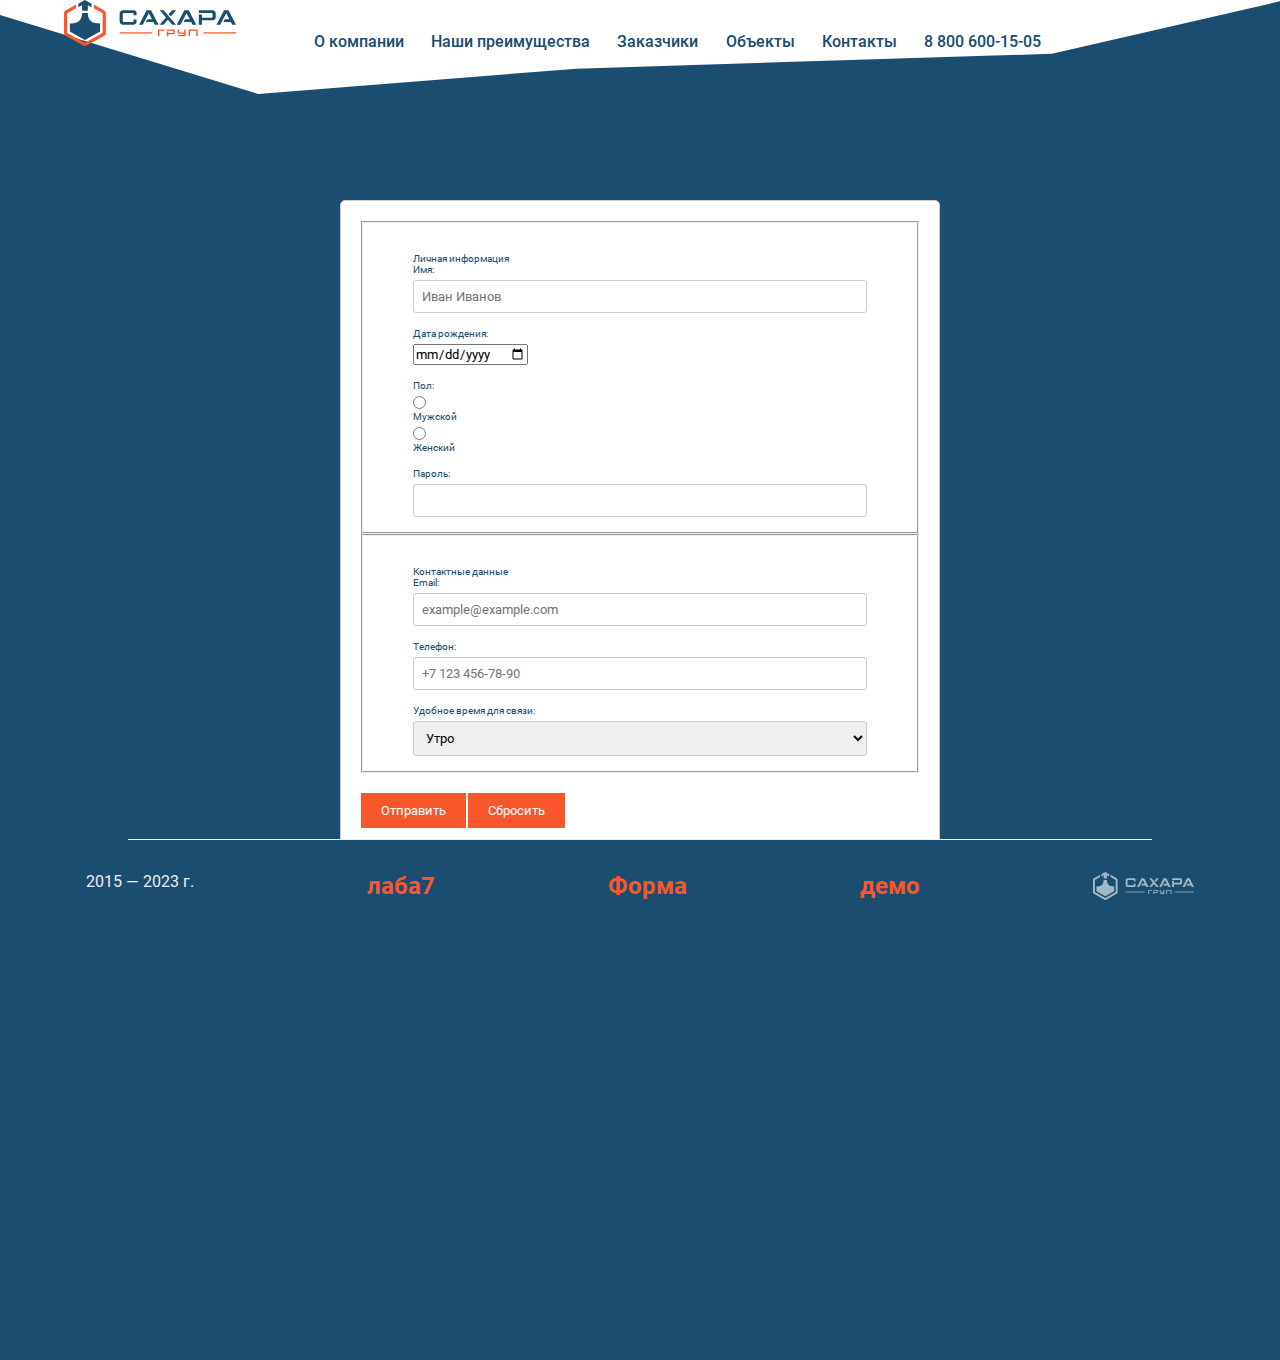
==== form.html @ e927f837 "last commit" ====
<!DOCTYPE html>
<html lang="en">

<head>
    <meta charset="UTF-8">
    <meta name="viewport" content="width=device-width, initial-scale=1.0">
    <link rel="stylesheet" href="./css/style.css">
    <link rel="stylesheet" href="./css/form.css">
    <title>Document</title>
</head>

<body>
    <section class="header">
        <div class="header_img">
            <a href="/" class="header_logo">
                <img src="./images/Logo.svg" alt="ups">
            </a>
            <button class="header_button">
                <img src="./images/Menu.svg" alt="'ups">
            </button>
        </div>
        <div class="header_links">
            <a href="/" class="header_link ">О компании</a>
            <a href="/" class="header_link ">Наши преимущества</a>
            <a href="/" class="header_link ">Заказчики</a>
            <a href="/" class="header_link ">Объекты</a>
            <a href="/" class="header_link ">Контакты</a>
            <a href="/" class="header_link ">8 800 600-15-05</a>
        </div>
    </section>
    <div class="form_margin">
        <form action="//httpbin.org/post" method="POST" class="registration-form">
            <fieldset>
                <div class="form_wrapper">
                    <legend>Личная информация</legend>
                    <div class="form-group">
                        <label for="name">Имя:</label>
                        <input type="text" id="name" name="name" required placeholder="Иван Иванов">
                    </div>
                    <div class="form-group">
                        <label for="dob">Дата рождения:</label>
                        <input type="date" id="dob" name="dob" required>
                    </div>
                    <div class="form-group">
                        <label>Пол:</label>
                        <input type="radio" id="male" name="gender" value="male">
                        <label for="male">Мужской</label>
                        <input type="radio" id="female" name="gender" value="female">
                        <label for="female">Женский</label>
                    </div>
                    <div class="form-group">
                        <label for="password">Пароль:</label>
                        <input type="password" id="password" name="password" required>
                    </div>
                </div>

            </fieldset>

            <fieldset>
                <div class="form_wrapper">
                    <legend>Контактные данные</legend>
                    <div class="form-group">
                        <label for="email">Email:</label>
                        <input type="email" id="email" name="email" required placeholder="example@example.com">
                    </div>
                    <div class="form-group">
                        <label for="phone">Телефон:</label>
                        <input type="tel" id="phone" name="phone" placeholder="+7 123 456-78-90">
                    </div>
                    <div class="form-group">
                        <label>Удобное время для связи:</label>
                        <select name="contact-time" id="contact-time">
                            <option value="morning">Утро</option>
                            <option value="day">День</option>
                            <option value="evening">Вечер</option>
                            <option value="night">Ночь</option>
                        </select>
                    </div>
                </div>

            </fieldset>

            <div class="form-actions">
                <button type="submit" class="submit-button">Отправить</button>
                <button type="reset" class="reset-button">Сбросить</button>
            </div>
        </form>
    </div>
    <footer>
        <div class="footer-line"></div>
        <div class="footer">
            <p class="footer_txt_1">2015 — 2023 г.</p>
            <a href="/grid.html" class="">лаба7</a>
            <a href="/form.html">Форма</a>
            <a href="/demo.html">демо</a>
            <img class="footer_pic" src="/images/Logo_footer.svg" alt="лого компании">
        </div>
    </footer>
</body>

</html>
---- css/style.css ----
@font-face {
    font-family: 'Roboto';
    src: url('/assets/fonts/Roboto/Roboto-Medium.eot');
    src: url('/assets/fonts/Roboto/Roboto-Medium.eot?#iefix') format('embedded-opentype'),
        url('/assets/fonts/Roboto/Roboto-Medium.woff2') format('woff2'),
        url('/assets/fonts/Roboto/Roboto-Medium.woff') format('woff'),
        url('/assets/fonts/Roboto/Roboto-Medium.ttf') format('truetype'),
        url('/assets/fonts/Roboto/Roboto-Medium.svg#Roboto-Medium') format('svg');
    font-weight: 500;
    font-style: normal;
    font-display: swap;
}

@font-face {
    font-family: 'Roboto';
    src: url('/assets/fonts/Roboto/Roboto-Regular.eot');
    src: url('/assets/fonts/Roboto/Roboto-Regular.eot?#iefix') format('embedded-opentype'),
        url('/assets/fonts/Roboto/Roboto-Regular.woff2') format('woff2'),
        url('/assets/fonts/Roboto/Roboto-Regular.woff') format('woff'),
        url('/assets/fonts/Roboto/Roboto-Regular.ttf') format('truetype'),
        url('/assets/fonts/Roboto/Roboto-Regular.svg#Roboto-Regular') format('svg');
    font-weight: normal;
    font-style: normal;
    font-display: swap;
}

@font-face {
    font-family: 'Roboto';
    src: url('/assets/fonts/Roboto/Roboto-LightItalic.eot');
    src: url('/assets/fonts/Roboto/Roboto-LightItalic.eot?#iefix') format('embedded-opentype'),
        url('/assets/fonts/Roboto/Roboto-LightItalic.woff2') format('woff2'),
        url('/assets/fonts/Roboto/Roboto-LightItalic.woff') format('woff'),
        url('/assets/fonts/Roboto/Roboto-LightItalic.ttf') format('truetype'),
        url('/assets/fonts/Roboto/Roboto-LightItalic.svg#Roboto-LightItalic') format('svg');
    font-weight: 300;
    font-style: italic;
    font-display: swap;
}

@font-face {
    font-family: 'Roboto';
    src: url('/assets/fonts/Roboto/Roboto-BoldItalic.eot');
    src: url('/assets/fonts/Roboto/Roboto-BoldItalic.eot?#iefix') format('embedded-opentype'),
        url('/assets/fonts/Roboto/Roboto-BoldItalic.woff2') format('woff2'),
        url('/assets/fonts/Roboto/Roboto-BoldItalic.woff') format('woff'),
        url('/assets/fonts/Roboto/Roboto-BoldItalic.ttf') format('truetype'),
        url('/assets/fonts/Roboto/Roboto-BoldItalic.svg#Roboto-BoldItalic') format('svg');
    font-weight: bold;
    font-style: italic;
    font-display: swap;
}

@font-face {
    font-family: 'Roboto';
    src: url('/assets/fonts/Roboto/Roboto-Bold.eot');
    src: url('/assets/fonts/Roboto/Roboto-Bold.eot?#iefix') format('embedded-opentype'),
        url('/assets/fonts/Roboto/Roboto-Bold.woff2') format('woff2'),
        url('/assets/fonts/Roboto/Roboto-Bold.woff') format('woff'),
        url('/assets/fonts/Roboto/Roboto-Bold.ttf') format('truetype'),
        url('/assets/fonts/Roboto/Roboto-Bold.svg#Roboto-Bold') format('svg');
    font-weight: bold;
    font-style: normal;
    font-display: swap;
}

@font-face {
    font-family: 'Roboto';
    src: url('/assets/fonts/Roboto/Roboto-Black.eot');
    src: url('/assets/fonts/Roboto/Roboto-Black.eot?#iefix') format('embedded-opentype'),
        url('/assets/fonts/Roboto/Roboto-Black.woff2') format('woff2'),
        url('/assets/fonts/Roboto/Roboto-Black.woff') format('woff'),
        url('/assets/fonts/Roboto/Roboto-Black.ttf') format('truetype'),
        url('/assets/fonts/Roboto/Roboto-Black.svg#Roboto-Black') format('svg');
    font-weight: 900;
    font-style: normal;
    font-display: swap;
}

@font-face {
    font-family: 'Roboto';
    src: url('/assets/fonts/Roboto/Roboto-Italic.eot');
    src: url('/assets/fonts/Roboto/Roboto-Italic.eot?#iefix') format('embedded-opentype'),
        url('/assets/fonts/Roboto/Roboto-Italic.woff2') format('woff2'),
        url('/assets/fonts/Roboto/Roboto-Italic.woff') format('woff'),
        url('/assets/fonts/Roboto/Roboto-Italic.ttf') format('truetype'),
        url('/assets/fonts/Roboto/Roboto-Italic.svg#Roboto-Italic') format('svg');
    font-weight: normal;
    font-style: italic;
    font-display: swap;
}

@font-face {
    font-family: 'Roboto';
    src: url('/assets/fonts/Roboto/Roboto-Light.eot');
    src: url('/assets/fonts/Roboto/Roboto-Light.eot?#iefix') format('embedded-opentype'),
        url('/assets/fonts/Roboto/Roboto-Light.woff2') format('woff2'),
        url('/assets/fonts/Roboto/Roboto-Light.woff') format('woff'),
        url('/assets/fonts/Roboto/Roboto-Light.ttf') format('truetype'),
        url('/assets/fonts/Roboto/Roboto-Light.svg#Roboto-Light') format('svg');
    font-weight: 300;
    font-style: normal;
    font-display: swap;
}

@font-face {
    font-family: 'Roboto';
    src: url('/assets/fonts/Roboto/Roboto-MediumItalic.eot');
    src: url('/assets/fonts/Roboto/Roboto-MediumItalic.eot?#iefix') format('embedded-opentype'),
        url('/assets/fonts/Roboto/Roboto-MediumItalic.woff2') format('woff2'),
        url('/assets/fonts/Roboto/Roboto-MediumItalic.woff') format('woff'),
        url('/assets/fonts/Roboto/Roboto-MediumItalic.ttf') format('truetype'),
        url('/assets/fonts/Roboto/Roboto-MediumItalic.svg#Roboto-MediumItalic') format('svg');
    font-weight: 500;
    font-style: italic;
    font-display: swap;
}

@font-face {
    font-family: 'Roboto';
    src: url('/assets/fonts/Roboto/Roboto-BlackItalic.eot');
    src: url('/assets/fonts/Roboto/Roboto-BlackItalic.eot?#iefix') format('embedded-opentype'),
        url('/assets/fonts/Roboto/Roboto-BlackItalic.woff2') format('woff2'),
        url('/assets/fonts/Roboto/Roboto-BlackItalic.woff') format('woff'),
        url('/assets/fonts/Roboto/Roboto-BlackItalic.ttf') format('truetype'),
        url('/assets/fonts/Roboto/Roboto-BlackItalic.svg#Roboto-BlackItalic') format('svg');
    font-weight: 900;
    font-style: italic;
    font-display: swap;
}

@font-face {
    font-family: 'Roboto';
    src: url('/assets/fonts/Roboto/Roboto-ThinItalic.eot');
    src: url('/assets/fonts/Roboto/Roboto-ThinItalic.eot?#iefix') format('embedded-opentype'),
        url('/assets/fonts/Roboto/Roboto-ThinItalic.woff2') format('woff2'),
        url('/assets/fonts/Roboto/Roboto-ThinItalic.woff') format('woff'),
        url('/assets/fonts/Roboto/Roboto-ThinItalic.ttf') format('truetype'),
        url('/assets/fonts/Roboto/Roboto-ThinItalic.svg#Roboto-ThinItalic') format('svg');
    font-weight: 100;
    font-style: italic;
    font-display: swap;
}

@font-face {
    font-family: 'Roboto';
    src: url('/assets/fonts/Roboto/Roboto-Thin.eot');
    src: url('/assets/fonts/Roboto/Roboto-Thin.eot?#iefix') format('embedded-opentype'),
        url('/assets/fonts/Roboto/Roboto-Thin.woff2') format('woff2'),
        url('/assets/fonts/Roboto/Roboto-Thin.woff') format('woff'),
        url('/assets/fonts/Roboto/Roboto-Thin.ttf') format('truetype'),
        url('/assets/fonts/Roboto/Roboto-Thin.svg#Roboto-Thin') format('svg');
    font-weight: 100;
    font-style: normal;
    font-display: swap;
}



:root {
    font-size: 62.5%;
    --main-color: #1A4D70;
    --orange-color: #F9572B;
    --ser-color: #EFEFEF;
    --white-color: #FFFFFF;
    color: var(--main-color);
}

* {
    box-sizing: border-box;
    margin: 0;
    padding: 0;
    font-family: 'Roboto', sans-serif;
}


   



.wrapper {
    max-width: 342px;
    margin: 0 auto;
}
.section_2_wrapper {
    max-width: 342px;
    margin: 0 auto;
}
.statistic_wrapper {
    max-width: 342px;
    margin: 0 auto;
}
.customers_wrapper{
    max-width: 342px;
    margin: 0 auto;
}
.line{
    background-color: #F9572B;
    width: 100px;
    height: 3px;
    margin: auto;
    margin-bottom: 3.2rem;
    margin-top: 3.2rem;
}
line:hover {
    transition: all 1s ease-out;
    background-color: var(--ser-color);
}
.header__logo {
    padding-left: 30px;
    padding-top: 30px;
    display: flex;
    justify-content: space-between;
    width: 100%;
    height: 100%;
}


h1 {
    font-size: 3.2rem;
    text-align: center;
    color: white;
}

h2 {
    font-weight: 700;
    font-size: 3.6rem;
    text-align: center;
    color: var(--main-color);
}
h3 {
    font-size: 2.4rem;
    font-weight: 700;
    color: var(--main-color)

}
a {
    font-size: 2.4rem;
    font-weight: 700;
    color: var(--orange-color)
}
.sr-only {
    position: absolute;
    width: 1px;
    height: 1px;
    padding: 0;
    margin: -1px;
    overflow: hidden;
    clip: rect(0, 0, 0, 0);
    white-space: nowrap;
    border-width: 0;
  }


p {
    font-weight: 400;
    font-size: 1.6rem;
    color:#1A4D70;
}



a {
    text-decoration: none
}
a:hover {
    color: #777;
}
::selection {
    background:var(--main-color); /
    }
button:hover {
    color: var(--orange-color);
    background-color: var(--white-color);
    transition: all 0.1s ease-out;
}
button:active {
    color: var(--orange-color);
    background-color: var(--white-color);
}
a:active {
    color:var(--orange-color);
    font-size: 200%;
}
.button_1:hover {
    background-color: var(--white-color);
    color: var(--orange-color);
}
button:focus {
    color: var(--orange-color);
    background-color: var(--white-color);
}

.black-text {
    font-weight: 900;
}

.blue-text { 
    color: #1A4D70;
}

.advantage h3 {
    font-size: 2.4rem;
    font-weight: 700;
}

.advantage p {
    font-size: 1.6rem;
    font-weight: 400;
}

.text-white {
    color: white;
}

.towns-text {
    font-size: 1.6rem;
    font-weight: 500;
}



.header {
    height: 100px;
    position: absolute;
    margin: 0 auto;
    width: 100%;
    background: url(/images/Graphic.svg) no-repeat center;
    background-size: cover;
}
.header_logo{
    margin-left: 5%;
    width: 3.2rem;
    height: 3.2rem;
    cursor: pointer;
}
.header_button {
    width: 5.7rem;
    height: 2.6rem;
    border: none;
    background-color: var(--white-color);
}
.header_img {
    display: flex;
    justify-content: space-between;
}
.section_1_text {
    padding-top: 170px;
}
.section_title {
    margin-top: 3rem;
}
.background {
    display: flex;
    justify-content: center;
    flex-direction: column;
    flex-wrap: wrap;
    background-image: url(../images/background.png);
    background-repeat: no-repeat;
    background-size: cover;
    background-position: center top -10rem;
}

.background_Bump1 {
    margin-top: 20%;
    margin-bottom: 10%;
}

.background__down {
    position: relative;
    width: 100%;
    height: 7rem;
    margin-top: 3rem;
}
.button {
    border: none;
    color: var(--white-color);
    display: block;
    margin-left: 5rem;
    padding: 12px 40px;
    border-radius: 4px;
    background: var(--orange-color);
    box-shadow: 0px 4px 4px 0px rgba(0, 0, 0, 0.25);
    margin-bottom: 52px;
    height: 4rem;
}
.button_1 {
    border: none;
    color: var(--white-color);
    display: block;
    padding: 12px 40px;
    margin: 0 auto;
    border-radius: 4px;
    background: var(--orange-color);
    box-shadow: 0px 4px 4px 0px rgba(0, 0, 0, 0.25);
    margin-top: 5rem;
    width: 21.8rem;
    height: 43px;
    font-size: 1.6rem;



}
.location_left {
    display: flex;
    flex-direction: column;
    gap:0.01rem;
    top:10rem;

}
.email_img {
    margin-top:2rem;
}
.location_img {
    margin-top:2rem;
}
.section_2 {
    position: relative;
    padding-bottom: 5rem;
}
.statistik_list {
    list-style-type:none;
    padding-bottom: 3rem;
    display: flex; 
    justify-content: center; 
    align-items: center; 
    flex-direction: column; 
    margin-left: 3rem;
    

}
.icon1 {
    display: flex;
    flex-direction: column;
    max-width: 20rem;
    margin-top: 3rem;
    text-align: center;
}   
.pic {
   width: 100%;
   margin: 0px;
}
.equipment{
    padding-top: 5rem;
}
.equipment_list{
    width: 390px;
    height: 51px;
    background-color:#EFEFEF;
    margin-bottom: 32px;
    overflow: hidden;
    width: 100%;
    list-style-type: none;
    
}
.equipment_button{
    width: 138px;
    height: 51px;
    margin-right: 0;
    padding-right: 0;
    border: none;
    background: none;
    vertical-align: middle;
    color: var(--white-colorr);
    font-size: 16px;
    font-weight: 900;
}
.equipment_name {
    margin-bottom: 3rem;
}
.equipment_button:hover {
    background-color: var(--orange-color);
    color: var(--white-color);
}

.equipment_button_none{
    display: none;
    font-size: 1.6rem;
    width: 138px;
    padding: 0;
    font-weight: 900;
    height: 100%;
}
.ser_lines {
    display: flex;
    flex-direction: row;
    justify-content: center;
    align-items: center;
}
.ser_line {
    width: 3.2rem;
    margin: 4rem 2.4rem;
    border: none;
    padding: 0.4rem;
    background-color: var(--ser-color);
    border-radius: 1rem;
}
.ser_line:hover {
    background-color: var(--orange-color);
    transition: all 1s ease-out;
}
.blue{
    background-color:var(--main-color);
    height: 61.5rem;
}
.gray {
    background: url(/images/Graphic_ser.svg) no-repeat center;
    background-size: cover;
    height: 28rem;
    margin-top: 6rem;
}

.sity_list {
    display: flex;
    flex-direction: column;
    flex-wrap: wrap;
    max-height: 7rem;
    grid-column-gap: 0.8rem;
    padding-left: 5rem;
}
.sity-text {
    color:#1A4D70;
    font-size: 16px;
    font-weight: 500;
}





.numbers__list {
    background-color: #EFEFEF;
}


.text_comp {
    margin: 0 25px 10px 25px;
    color: var(--main-color)
}
.communication_orang {
    background-color: #F9572B;
    height: 31.7rem;
}
.communication_ser {
    background-color: #777777;
    height: 11.2rem;
    padding: 2rem 2rem;
}
.customers {
    display: flex;
    flex-direction: column;
    gap: 7.5rem;
    
}
.customers_item {
    margin-top: 5rem;;
}
.customers_list {
    list-style-type: none;
    padding-bottom: 5rem;
}
.consultation {
    background: url(/images/bg3.jpg) no-repeat center;
    background-size: cover;
    width: 100%;
    height: 86rem;
}
.objects {
    height: 42rem;
}
.objects_txt {
    padding-top: 3rem;
}
.statistic {
    background-color: #EFEFEF;
    padding-top: 5rem;
}
.statistik_text {
    font-size: 1.6rem;
    font-weight: 900;
    color: var(--main-color);
    text-align: center;

   
}
.statistik_num {
    font-size: 10.0rem;
    color:var(--orange-color);
    text-align:center;
    width: 9rem;
    height: 10rem;
    margin-top: 0;
    margin-bottom: 1rem;
    background-image: url(../images/Star11.svg);
}
.advantage {
    position: relative;
    border-radius: 0.5rem;
    height: 38.4rem;
    background-color:var(--white-color);
    margin-top: 2rem;
    width: 34.2rem;
}
.advantage_list {
    list-style-type: none;
}
.advantages{
    background: url(/images/bg2.jpg) no-repeat center;
    background-size: cover;
    height: 58.3rem;
    width: 100%;
    
}
.advantages_txt {
    padding-top: 4rem;
}
.consultation_wrapper{
    max-width: 342px;
    margin: 0 auto;
}

.consultation_label{
    display: flex;
    flex-direction: column;
    margin-top: 2rem;
}

.consultation_title{
    margin-bottom: 1rem;
    padding-top: 3rem;
}
.consultation_txt {
    margin-bottom: 1rem;
    font-size: 1.4rem;
    color: var(--white-color);
}
.consultation_input {
    border: none;
    border-radius: 0.4rem;
    padding: 1.2rem 4rem;
    width: 34.2rem;
    height: 4.3rem;
}

.consultation_down {
    padding-top: 3rem;
}
.equipment_but {
    display: inline;
    background-color:#F9572B;
    height: 5.1rem;
}
.equipment_but_m {
    background-color: #F9572B;
    width: 13.8rem;
    height: 5.1rem;
    border:none;
}
.equipment_text {
    color:white;
    font-size: 1.6rem;
    font-weight: 900;

}
.afterstatistic{
    size: 100%;
}
.email {
    display: flex;
    flex-direction: row;
    gap: 2.3rem;
}
.email_reight{
    display: flex;
    flex-direction: column;
    gap:0.01rem;
}
.email_text{
    font-size: 1.6rem;
    font-weight: 900;
}
.email_link {
    font-size: 1.6rem;
    font-weight: 500;
    color:var(--main-color);
}
.location {
    display: flex;
    flex-direction: row;
    gap: 2.3rem;
}
.location_reight{
    display: flex;
    flex-direction: column;
    gap:0.1rem;
}
.orang_text {
    color:white;
    font-size: 16px;
    font-weight: 900;
}
.orang_link {
    color: white;
    font-size: 16px;
    font-weight: 500;
}
.button_go {
    background-color: #F9572B;
    width: 13.8rem;
    height: 5.1rem;
    border:none;
}
.text_go {
    font-size: 16px;
    font-weight: 500;
    color:white;
}

.consultation_graphic {
    background: url(/images/Graphic_con.svg) no-repeat center;
    background-size: cover;
    padding-bottom: 20rem;
}
.contacts_background {
    background-color: var(--main-color);
    background: url(/images/bg4.jpg) no-repeat center;
    background-size: cover;
    height: 464px;
}
.contacts_title {
    color: var(--white-color);
    text-align: center;
    font-family: Roboto;
    font-size: 36px;
    font-weight: 700;
    margin-bottom: 32px;
    padding-top: 40px;
}
.orange{
    width: 342px;
    height: 317px;
    background-color: #F9572B;
}

.orange-wrapper{
    max-width: 278px;
    margin: 0 auto;
}
.contacts_wrapper {
    max-width: 342px;
    margin: 0 auto;
}
.contacts_txt {
    color: var(--white-color);
    font-size: 16px;
    font-weight: 900;
    margin-bottom: 4px;
}
.contacts_img{
    margin-top: 32px;
    margin-bottom: 12px;
}
.contacts_iteam_txt{
    font-size: 16px;
    font-weight: 500;
    color: var(--white-color);
    max-width: 225px;
}
.contacts_link{
    display: block;
    text-decoration: none;
    font-family: Roboto;
    font-size: 16px;
    font-weight: 500;
    color: var(--white-color);
}
.contacts_list{
    list-style-type: none;
}
.blue_end {
    background-color: var(--main-color);

}
.gray_end{
    width: 342px;
    height: 112px;
    background-color: #777;

}
.footer_txt_ser{
    padding-top: 3rem;
    list-style-type: none;
    max-width: 278px;
    margin: 0 auto;
    font-weight: 400;
    font-size: 14px;
    
}
.connection_txt{
    display: block;
    font-size: 1.6rem;
    font-weight: 500;
    margin-top: 7rem;
    color: var(--white-color);
}
.contacts_label{
    display: flex;
    flex-direction: column;
    margin-top: 2rem;
}
.form_end{
    margin-top: 5rem;
}
.footer_txt {
    color:var(--ser-color);
    margin-top: 3rem;
    font-size: 1.4rem;
}
.footer_txt_1 {
    color:var(--ser-color)

}
.button_footer {
    border: none;
    color: var(--white-color);
    display: block;
    padding: 12px 40px;
    margin: 0 auto;
    border-radius: 4px;
    background: var(--orange-color);
    box-shadow: 0px 4px 4px 0px rgba(0, 0, 0, 0.25);
    margin-top: 5rem;
    width: 20rem;
}


.blue_end {
    background-color: var(--main-color);
    height: 150rem;
    margin-top: 0px;
    top:-10rem;

}
.text_end {
    padding-top: 4rem;
    margin: 0;
}
.footer-line {
    background-color: var(--ser-color);
    width: 80%;
    height: 0.1rem;
    margin: auto;
    margin-bottom: 3.2rem;
    margin-top: 95rem;
}
.footer {
    display: flex;
    flex-flow: row wrap;
    justify-content: space-around;
}
.advantage_wrapper {
    max-width: 27.8rem;
    margin: 0 auto;
    padding-top: 2rem;
}
.form_end_wrapper {
    max-width: 342px;
    margin: 0 auto;
}

@media (max-width: 1023px) {
    .header_link {
        display: none;
    }
    .header_links {
        display: none;
    }
    .objects_img2 {
        display: none;
    }
    .contacts_input{
        border: none;
        border-radius: 0.4rem;
        padding: 1.2rem 4rem;
        width: 34.2rem;
        height: 4.3rem;
    }
    .form_tekstarea{
        display: flex;
        width: 342px;
        height: 180px;
        padding: 12px 40px;
        justify-content: center;
        align-items: center;
        gap: 10px;
        border: none;
    
    }
    .background_Bump2 {
        display: none;
    }
    
}
@media (min-width: 1024px) {
    .wrapper{
        max-width: 1182px;
        margin: 0 auto;

    }

    .header_links {
        display: flex;
        flex-flow: row nowrap;
        justify-content: space-around;
        max-width: 59%;
        margin-left: 30rem;
    }
    .header_link {
        color:var(--main-color);
        font-weight: 500;
        font-size: 1.6rem;
    }
    .statistik_num {
        font-size: 8rem;
    }
    .header_link:hover {
        color: var(--orange-color);
        transition: all 1s ease-out;
    }
    .section_2_wrapper {
        max-width: 70rem;
    }
    .section_1_main {
        display: flex;
        flex-flow: row nowrap;
    }
    .background {
        background-position: center top -40rem;
        
    }
    .background__down {
        margin-top: 15rem;
    }
    .background_Bump1 {
        display: none;
    }
    .section_title {
        text-align: left;
    }
    .section_1_text {
        max-width: 51.5rem;
        display: flex;
        flex-direction: column;
        gap: 3rem;
        margin-left: 5rem;
    }
    .background_Bump2 {
        margin-top: 15rem;
    }
    .button {
        position: relative;
        margin-top: -15rem;
        margin-left: 5rem;
    }
    .statistic_wrapper {
        max-width: 700px;
        margin: 0 auto;
    }
    .icon1 {
        margin:5rem;
    }
    .section_2 {
        display: flex;
        flex-direction: row;
        justify-content: space-around;
    }
    .email_link {
        max-width: 30.8rem;
    }
    .header_button{
        display: none;
    }
    .equipment_button_none{
        width: 138px;
        height: 51px;
        margin-right: 0;
        padding-right: 0;
        border: none;
        background: none;
        vertical-align: middle;
        color: var(--white-colorr);
        font-size: 16px;
        font-weight: 900;
    }
    .equipment_button_none:hover {
        background-color: var(--orange-color);
        color: var(--white-color);
        transition: all 1s ease-out;
    }
    .equipment_list {
        max-width: 120rem;
        margin: 0 auto;
        text-align: center;

    }
    .advantage_list {
        display: flex;
        flex-direction: row;
        gap:2rem;
        margin-left: 5%;
    }
    .advantage {
        border-radius: 0.5rem;
        height: 38.4rem;
        background-color:var(--white-color);
        margin-top: 2rem;
        width: 34.2rem;
    }
    .blue {
        display: none;
    }
    .gray {
        margin-top: -8rem;

    }
    .customers {
        display: flex;
        flex-direction: column;
        margin-top: 3rem;
        
    }
    .customers_list {
        list-style-type: none;
        padding-bottom: 5rem;
        display: flex;
        flex-flow: row wrap;
        justify-content: space-around;
        gap: 5rem;
    }
    .customers_wrapper {
        max-width: 100%;
        margin: 0 auto;
    }
    .consultation_graphic {
        background: url(/images/Graphic_con.svg) no-repeat center;
        background-size: cover;
        margin-top: 5rem;
    }
    .objects_img1 {
        display: none;
    }
    .objects_img2 {
        width: 1182px;
        height: 610px;
        
    }
    .sity-text {
        display: none;
    }
    .objects {
        height: 85rem;
    }
    .contacts_wrapper {
        max-width: 100%;
        margin: 0 auto;
        text-align: center
    }
    .contacts_white {
        width: 80%;
        height: 70%;
        background-color: var(--white-color);
        display: flex;
        flex-flow:nowrap;
        justify-content: space-around;
        margin-left: 10%;
    }
    .blue_end {
        background-color: var(--main-color);
    }
    .form_end_wrapper {
        max-width: 583px;
        margin: 0 auto;
        margin-top: -5rem;

    }
    .connection_txt{
        display: block;
        font-size: 1.6rem;
        font-weight: 500;
        margin-top: 7rem;
        color: var(--main-color);
    }
    .contacts_txt {
        margin-bottom: 1rem;
        font-size: 1.4rem;
        font-weight: 400;
        color: var(--main-color);
    }
    .contacts_input{
        border-width: 0.1rem;
        border-radius: 0.4rem;
        padding: 1.2rem 4rem;
        width: 28rem;
        height: 4.3rem;
        
    }
    .contacts_label{
        display: flex;
        flex-direction: column;
        margin-top: 2rem;
        width: 28rem;
    }
    .form_end {
        display: flex;
        flex-flow: wrap;
        justify-content: space-around;
        margin-top: 3rem;
    }
    .contacts_left {
        margin:5rem;
        display: flex;
        flex-direction: column;
        gap: 2rem;
    }
    .orange{
        width: 375px;
        height: 381px;
        background-color: #F9572B;
    }
    .gray_end{
        width: 375px;
        height: 142px;
        background-color: #777;
    
    }
    .blue_end {
        background-color: var(--main-color);
        height: 100rem;
        margin-top: 0px;
        top:-10rem;
    
    }
    .footer-line {
        margin-top: 45rem;
    }
    .button_footer {
        border: none;
        color: var(--white-color);
        display: block;
        padding: 12px 40px;
        margin: 0 auto;
        border-radius: 4px;
        background: var(--orange-color);
        box-shadow: 0px 4px 4px 0px rgba(0, 0, 0, 0.25);
        margin-top: 5rem;
        width: 21.8rem;
        height: 43px;
        font-size: 1.6rem;
        margin-bottom: 2rem;
    }
    .form_tekstarea{
        display: inline;
        width: 90%;
        height: 150px;
        padding: 5rem;
        margin-top: 1rem;
    }
    .koment1 {
        color: var(--main-color);
        margin-top: 3rem;
        font-weight: 400;
        font-size: 1.4rem;
    }  
    .form_down {
        margin-top: 3rem;
    }
    .footer_txt {
        color: var(--main-color);
    }
    .contacts_iteam {
        margin-top: 3rem;
    }
    .contacts_list {
    display: flex;
    flex-direction: column;
    }
    .contacts_iteam {
    text-align: left;
    }
    .equipment_down {
        display: flex;
        flex-flow: wrap;
        justify-content: space-around;
        margin-top: 6rem;
    }
    .equipment_txt {
        max-width: 50.8rem;
    }
    .equipment_txts {
        display: flex;
        flex-direction: column;
        margin-left: 3rem;
    }
    .equipment_imgs {
        display: flex;
        flex-direction: column;
    }
    .statistik_list {
        display: flex;
        flex-direction: row;
        flex-wrap:nowrap;
        justify-content: space-around;
        margin-top: 5rem;
        margin-left: 1rem;
    }
    .statistic {
        display: flex;
        flex-direction: row;
    }
    .pic {
        width: 60%;
        height: 50%;
        
    }  
}
---- css/form.css ----
.registration-form {
    max-width: 600px;
    margin: 0 auto;
    padding: 20px;
    border: 1px solid #ccc;
    border-radius: 5px;
    margin-top: 10rem;
    margin-bottom: 10rem;
    background-color: white;
}
body {
    background-color: #1A4D70;
}
.header {
    position: static;
}
.form-group {
    margin-bottom: 15px;
    position: relative;
}
.form-group:hover::before {
    content: "Заполните это поле";
    position: absolute;
    top: -20px; 
    left: 0;
    background-color: #fff;
    padding: 5px;
    border: 1px solid #ccc;
    border-radius: 3px;
    font-size: 12px;
    color: red;
}
.form_wrapper {
    margin-left: 5rem;
    margin-top: 3rem;
}
label {
    display: block;
    margin-bottom: 5px;
}

input[type="text"],
input[type="password"],
input[type="email"],
input[type="tel"],
select {
    width: 90%;
    padding: 8px;
    border: 1px solid #ccc;
    border-radius: 3px;
}

input[type="radio"] {
    margin-right: 5px;
}

.form-actions {
    margin-top: 20px;
}

.submit-button,
.reset-button {
    padding: 10px 20px;
    border: none;
    background-color:#F9572B;
    color:white;
}
footer {
    position: sticky;
    bottom:0;
    background-color: #1A4D70;
}
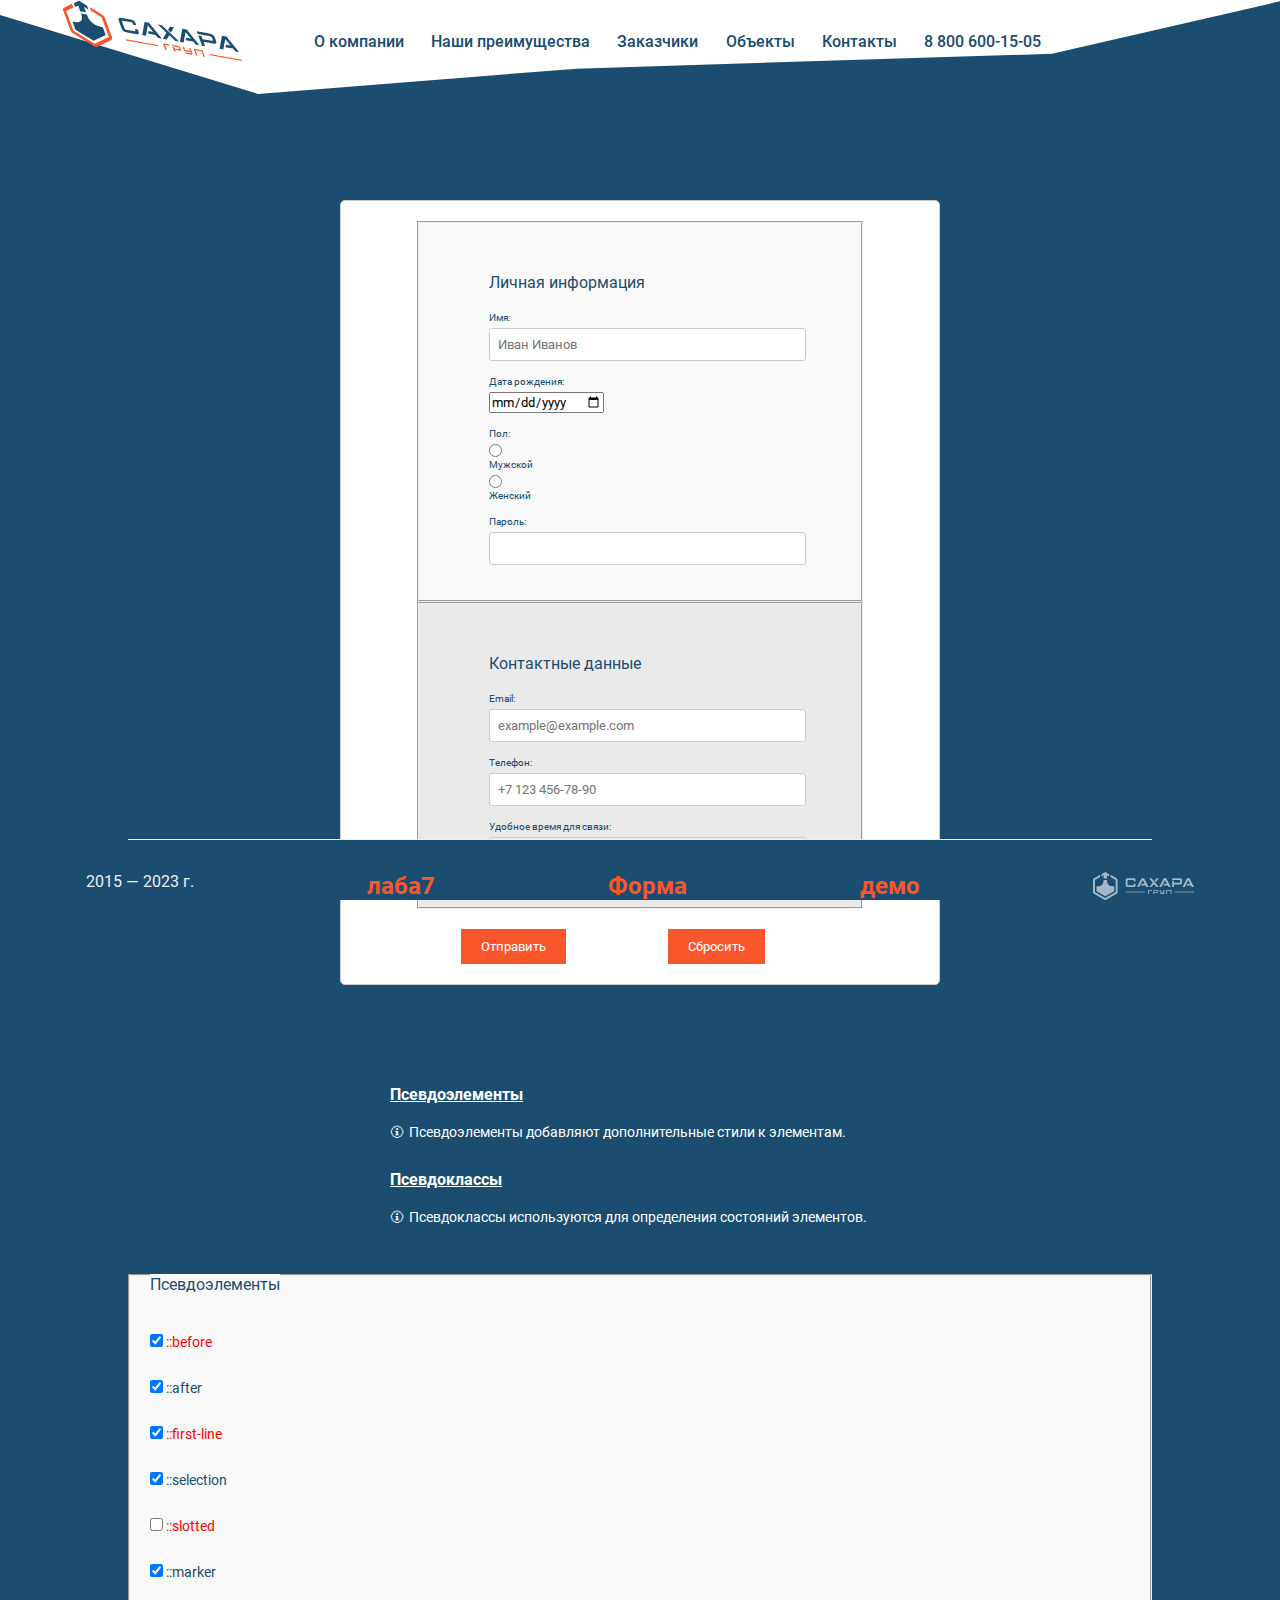
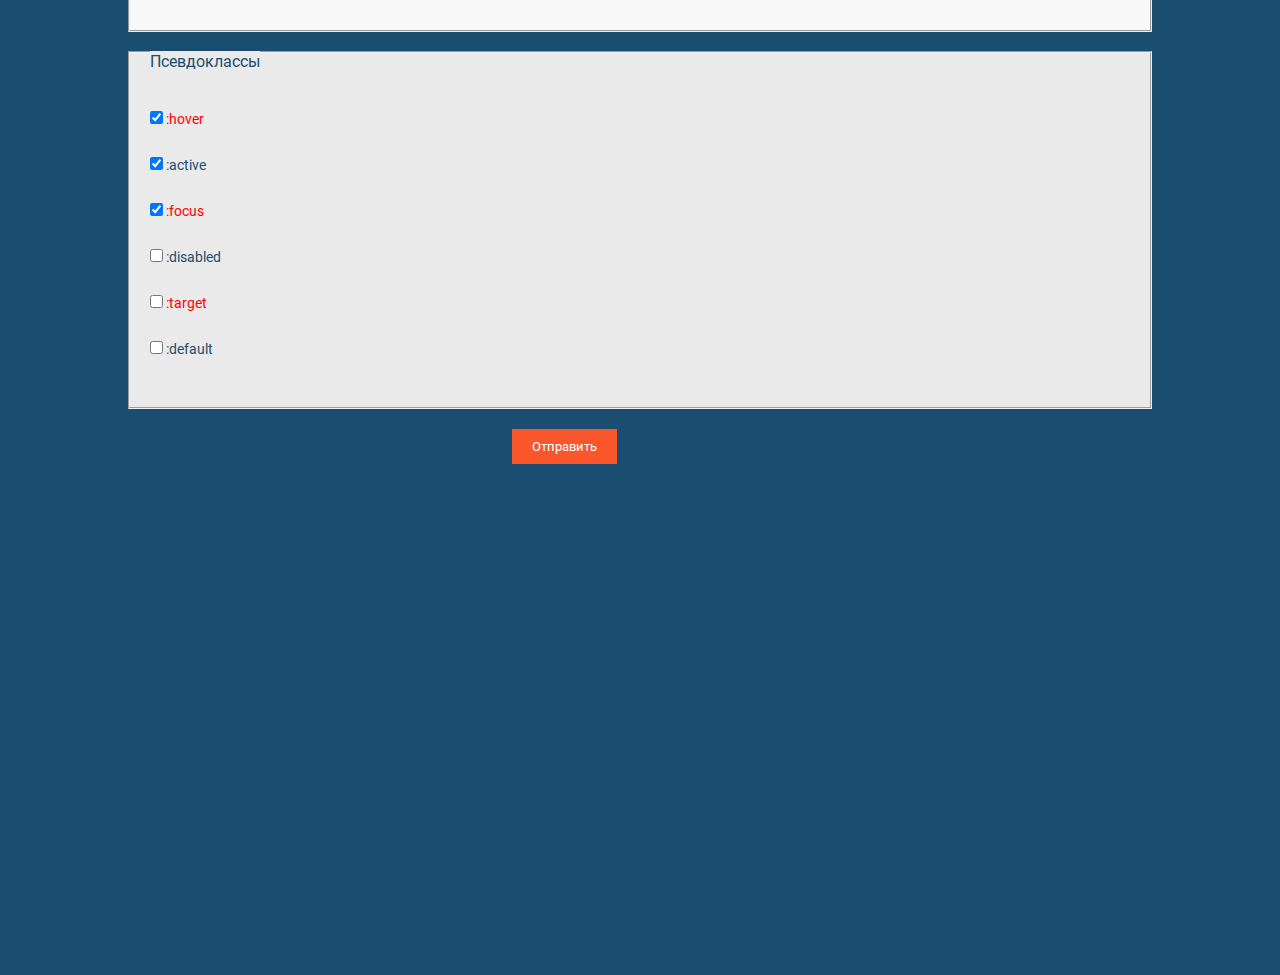
==== commit 7aa08e1c: "forma_animation" ====
--- a/form.html
+++ b/form.html
@@ -86,6 +86,43 @@
             </div>
         </form>
     </div>
+    <form>
+        <dl class="definitions">
+            <dt>Псевдоэлементы</dt>
+            <dd>Псевдоэлементы добавляют дополнительные стили к элементам.</dd>
+            <dt>Псевдоклассы</dt>
+            <dd>Псевдоклассы используются для определения состояний элементов.</dd>
+        </dl>
+
+        <fieldset class="psevdoel">
+            <legend class="vb">Псевдоэлементы</legend>
+            <ul>
+                <li> <label><input type="checkbox" name="pseudo-elements" value="before" checked> ::before</label></li>
+                <li checked> <label><input type="checkbox" name="pseudo-elements" value="before" checked> ::after</label></li>
+                <li> <label><input type="checkbox" name="pseudo-elements" value="before" checked> ::first-line</label></li>
+                <li checked><label><input type="checkbox" name="pseudo-elements" value="before" checked> ::selection</label></li>
+                <li> <label><input type="checkbox" name="pseudo-elements" value="before" > ::slotted</label></li>
+                <li checked> <label><input type="checkbox" name="pseudo-elements" value="before" checked> ::marker</label> </li>
+                
+
+            </ul>
+        </fieldset>
+
+        <fieldset class="psevdocl">
+            <legend class="vb">Псевдоклассы</legend>
+            <ul>
+                <li checked><label><input type="checkbox" name="pseudo-elements" value="before" checked> :hover</li>
+                <li checked><label><input type="checkbox" name="pseudo-elements" value="before" checked> :active</li>
+                <li checked><label><input type="checkbox" name="pseudo-elements" value="before" checked> :focus</li>
+                <li><label><input type="checkbox" name="pseudo-elements" value="before" > :disabled</li>
+                <li><label><input type="checkbox" name="pseudo-elements" value="before" > :target</li>
+                <li><label><input type="checkbox" name="pseudo-elements" value="before" > :default</li>
+
+            </ul>
+        </fieldset>
+
+        <button class="submit-button1" type="submit">Отправить</button>
+    </form>
     <footer>
         <div class="footer-line"></div>
         <div class="footer">
--- a/css/style.css
+++ b/css/style.css
@@ -359,6 +359,16 @@
     background-size: cover;
     background-position: center top -10rem;
 }
+.skip-link {
+    display: block;
+    position: absolute;
+    top: 0;
+    left: 50%;
+    padding: 10px 15px;
+    color: #18191c;
+    background: #10F3AF;
+    transform: translateY(-100%);
+  }
 
 .background_Bump1 {
     margin-top: 20%;
--- a/css/form.css
+++ b/css/form.css
@@ -64,9 +64,86 @@
     border: none;
     background-color:#F9572B;
     color:white;
+    margin-left: 10rem;
 }
 footer {
     position: sticky;
     bottom:0;
     background-color: #1A4D70;
-}+}
+.definitions {
+    font-family: Arial, sans-serif;
+    color:white;
+    margin: 0 auto;
+    max-width: 50rem;
+}
+li {
+    list-style-type: none;
+}
+
+input[type="checkbox"]:checked {
+    background-color: #ff0000; /* Красный фон для выбранных чекбоксов */
+}
+dt, legend {
+    font-size: 1.6rem;
+    margin-bottom: 2rem;
+}
+dd, li {
+    font-size: 1.4rem;
+    margin-bottom: 3rem
+}
+ {
+    text-decoration: line-through;
+}
+
+
+.definitions dt {
+    font-weight: bold;
+    text-decoration: underline;
+}
+
+.definitions dd::before {
+    content: "🛈";
+    margin-right: 5px;
+}
+
+input[type="checkbox"] + label {
+    text-decoration: none;
+}
+
+input[type="checkbox"]:checked + label{
+    text-decoration: line-through;
+}
+
+fieldset:nth-of-type(odd) {
+    background-color: #f9f9f9;
+}
+
+fieldset:nth-of-type(even) {
+    background-color: #eaeaea;
+}
+fieldset {
+    max-width: 80%;
+    padding: 2rem;
+    margin-left: 10%;
+}
+.vb {
+    padding-top: 2rem;
+}
+li:nth-child(odd) {
+    color: red;
+}
+.header_logo {
+    transform: rotate(30deg);
+    transform: scale(1.5);
+    transform: skew(20deg, 10deg);
+}
+.submit-button1 {
+    padding: 10px 20px;
+    border: none;
+    background-color:#F9572B;
+    color:white;
+    margin-left: 40%;
+    margin-top: 2rem;
+
+}
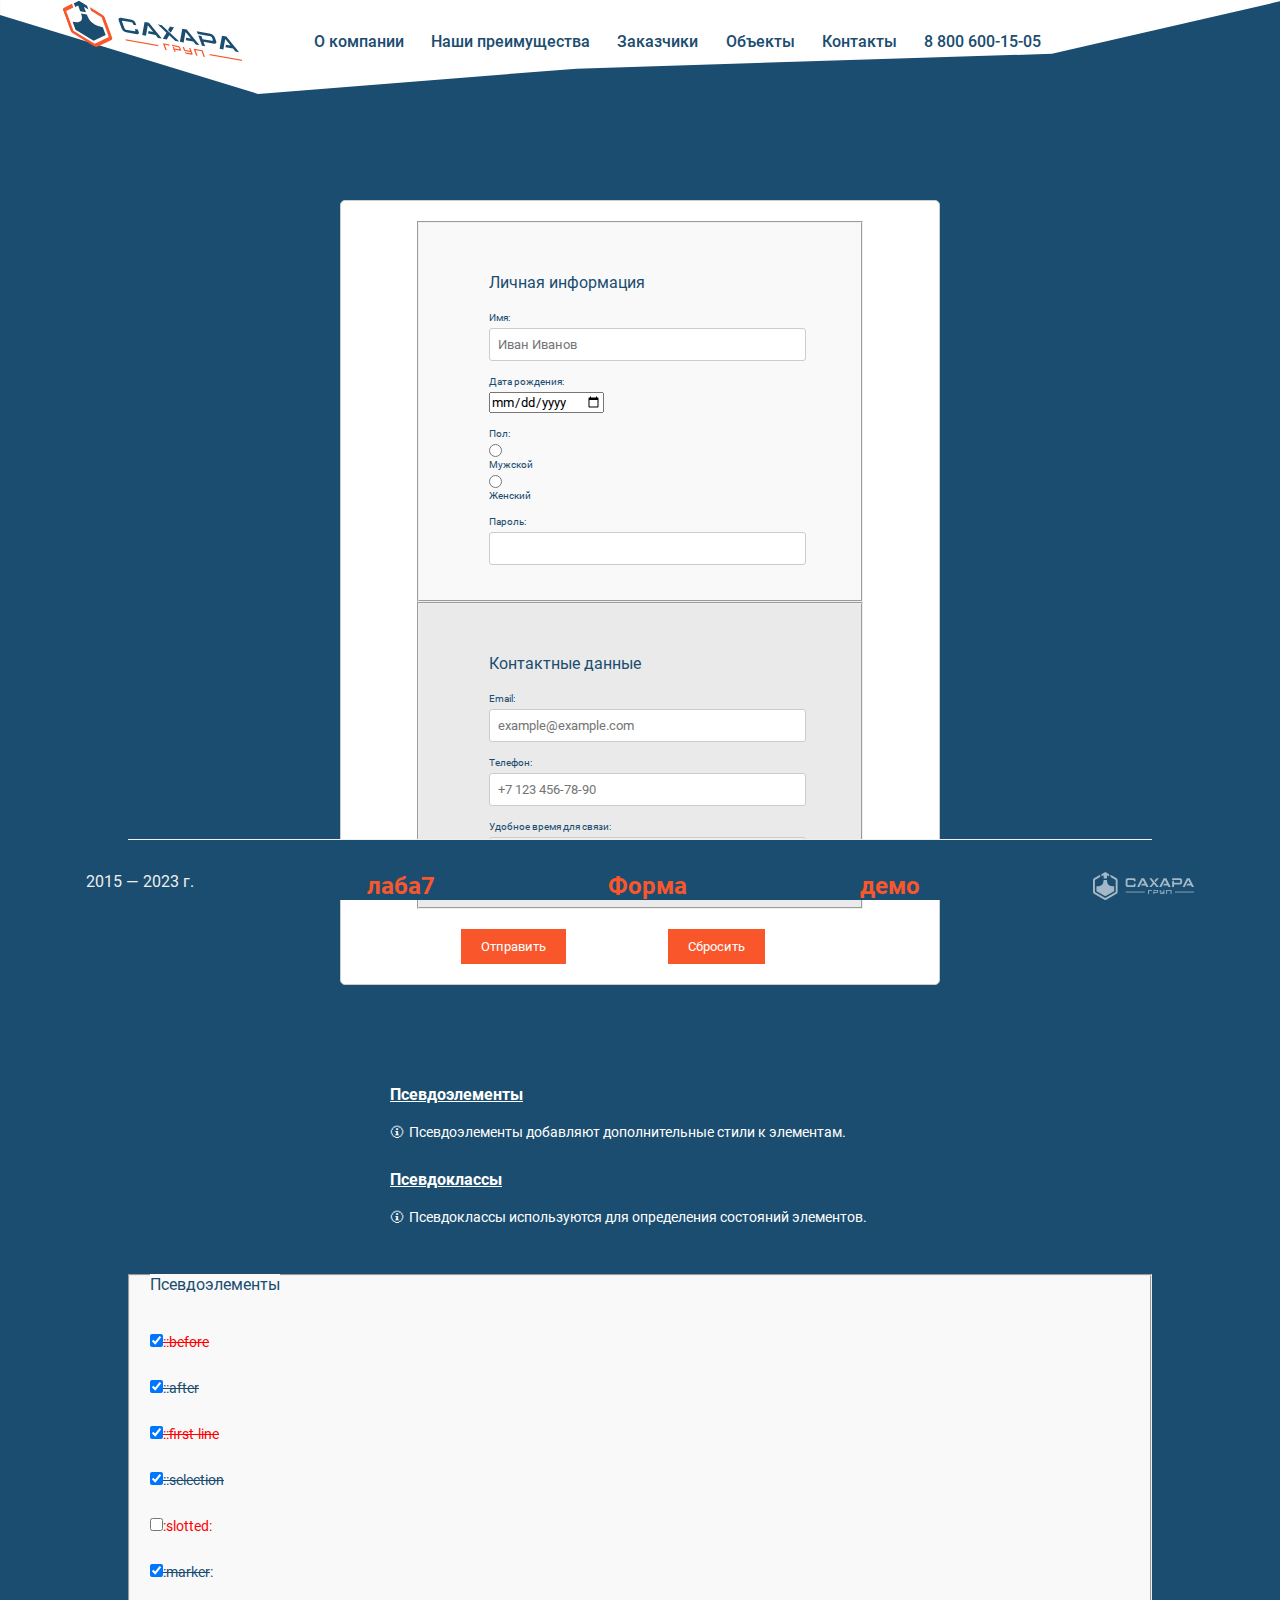
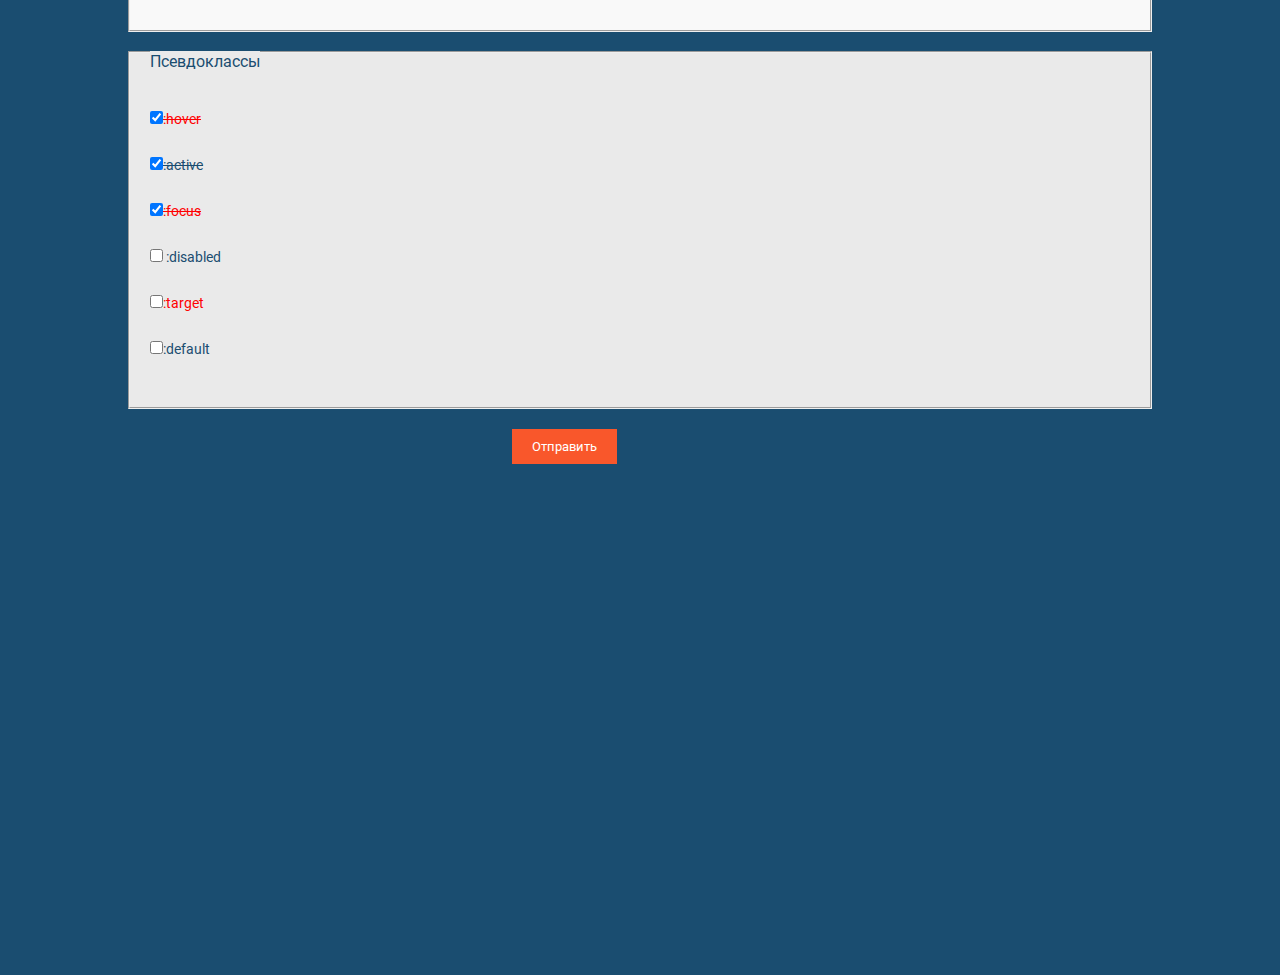
==== commit 7a33e1fe: "link" ====
--- a/form.html
+++ b/form.html
@@ -97,12 +97,12 @@
         <fieldset class="psevdoel">
             <legend class="vb">Псевдоэлементы</legend>
             <ul>
-                <li> <label><input type="checkbox" name="pseudo-elements" value="before" checked> ::before</label></li>
-                <li checked> <label><input type="checkbox" name="pseudo-elements" value="before" checked> ::after</label></li>
-                <li> <label><input type="checkbox" name="pseudo-elements" value="before" checked> ::first-line</label></li>
-                <li checked><label><input type="checkbox" name="pseudo-elements" value="before" checked> ::selection</label></li>
-                <li> <label><input type="checkbox" name="pseudo-elements" value="before" > ::slotted</label></li>
-                <li checked> <label><input type="checkbox" name="pseudo-elements" value="before" checked> ::marker</label> </li>
+                <li> <label><input type="checkbox" name="pseudo-elements" value="before" checked><span>::before</span></label></li>
+                <li checked> <label><input type="checkbox" name="pseudo-elements" value="before" checked><span>::after</span></label></li>
+                <li> <label><input type="checkbox" name="pseudo-elements" value="before" checked><span>::first-line</span></label></li>
+                <li checked><label><input type="checkbox" name="pseudo-elements" value="before" checked><span>::selection</span></label></li>
+                <li> <label><input type="checkbox" name="pseudo-elements" value="before" ><span>:slotted</span>:</label></li>
+                <li checked> <label><input type="checkbox" name="pseudo-elements" value="before" checked><span>:marker</span>:</label> </li>
                 
 
             </ul>
@@ -111,12 +111,12 @@
         <fieldset class="psevdocl">
             <legend class="vb">Псевдоклассы</legend>
             <ul>
-                <li checked><label><input type="checkbox" name="pseudo-elements" value="before" checked> :hover</li>
-                <li checked><label><input type="checkbox" name="pseudo-elements" value="before" checked> :active</li>
-                <li checked><label><input type="checkbox" name="pseudo-elements" value="before" checked> :focus</li>
-                <li><label><input type="checkbox" name="pseudo-elements" value="before" > :disabled</li>
-                <li><label><input type="checkbox" name="pseudo-elements" value="before" > :target</li>
-                <li><label><input type="checkbox" name="pseudo-elements" value="before" > :default</li>
+                <li ><label><input type="checkbox" name="pseudo-elements" value="before" checked><span>:hover</span> </li>
+                <li ><label><input type="checkbox" name="pseudo-elements" value="before" checked><span>:active</span> </li>
+                <li><label><input type="checkbox" name="pseudo-elements" value="before" checked><span>:focus</span> </li>
+                <li><label><input type="checkbox" name="pseudo-elements" value="before" > <span>:disabled</span></li>
+                <li><label><input type="checkbox" name="pseudo-elements" value="before" ><span>:target</span></li>
+                <li><label><input type="checkbox" name="pseudo-elements" value="before" ><span>:default</span></li>
 
             </ul>
         </fieldset>
--- a/css/style.css
+++ b/css/style.css
@@ -369,6 +369,9 @@
     background: #10F3AF;
     transform: translateY(-100%);
   }
+.skip-link:focus {
+    transform: translateY(20%);
+}
 
 .background_Bump1 {
     margin-top: 20%;
--- a/css/form.css
+++ b/css/form.css
@@ -111,7 +111,7 @@
     text-decoration: none;
 }
 
-input[type="checkbox"]:checked + label{
+input[type="checkbox"]:checked + span{
     text-decoration: line-through;
 }
 
